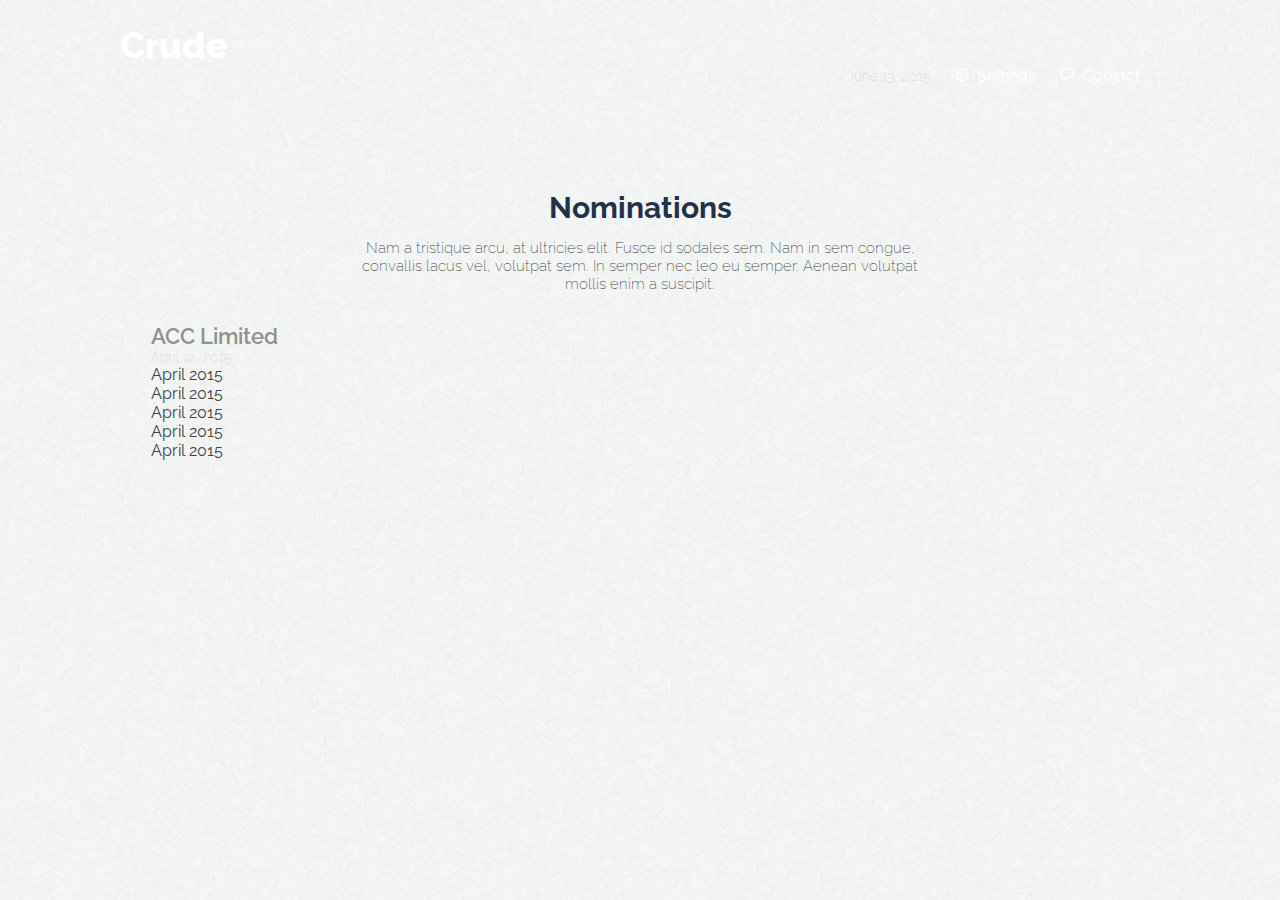
==== nom.html @ 81074019 "first up" ====
<html>
	<head>
		<link rel="stylesheet" type="text/css" href="styles/main.css">
		<link href='http://fonts.googleapis.com/css?family=Raleway:400,100,200,300,500,600,700,800' rel='stylesheet' type='text/css'>
	</head>
	<body>
		<header> 
			<div class="logo"> Crude</div>
			<div class="global-nav">
				<ul>
					<li class="date"> June 13, 2015</li>
					<li> <a><i class="icon-settings"></i>Settings</a></li>
					<li> <a><i class="icon-contact"></i>Contact</a> </li>
				<ul>
			</div>
		</header>
		<div class="hero">	
			&nbsp;
		</div>
		<div class="content">
			<div class="intro">
				<h2> Nominations</h2>
				<p>Nam a tristique arcu, at ultricies elit. Fusce id sodales sem. Nam in sem congue, convallis lacus vel, volutpat sem. In semper nec leo eu semper. Aenean volutpat mollis enim a suscipit. 
				</p>
			</div>
			<div class="noms">
				<h2>ACC Limited</h2>
				<span class="date"> April 12, 2015</span>

				<ul>
					<li> <span class="month">April 2015</span></li>
					<li> <span class="month">April 2015</span></li>
					<li> <span class="month">April 2015</span></li>
					<li> <span class="month">April 2015</span></li>
					<li> <span class="month">April 2015</span></li>	
				</ul>

			</div>
		</div>
		
	</body>

</html>
---- styles/main.css ----
/* Imports */
	@import 'grids/simple-gs.css';
	@import 'elements/icons.css';
	@import 'elements/form.css';

/* Global Stuff */

html, body, div, button, input, span, applet, object, iframe, h1, h2, h3, h4, h5, h6, p, blockquote, pre, a, abbr, acronym, address, big, cite, code, del, dfn, em, img, ins, kbd, q, s, samp, small, strike, strong, sub, sup, tt, var, b, u, i, center, dl, dt, dd, ol, ul, li, fieldset, form, label, legend, table, caption, tbody, tfoot, thead, tr, th, td, article, aside, canvas, details, embed, figure, figcaption, footer, header, hgroup, menu, nav, output, ruby, section, summary, time, mark, audio, video {
    border: 0 none;
    font: inherit;
    margin: 0;
    padding: 0;
    vertical-align: baseline;
    font-family: 'Raleway', sans-serif;
    font-weight: 400;
}
article, aside, details, figcaption, figure, footer, header, hgroup, menu, nav, section, main {
    display: block;
}
ul li { list-style-type: none; }
a { text-decoration: none; }

/* When we set a width, that element stays that width, despite padding or borders being applied. */
*, *:after, *:before {
	margin: 0;
  	-webkit-box-sizing: border-box;
  	-moz-box-sizing: border-box;
  	box-sizing: border-box;
}

.rounded { 
	-moz-border-radius: 4px;
    -webkit-border-radius: 4px;
    border-radius: 4px; /* future proofing */
	-khtml-border-radius: 4px; /* for old Konqueror browsers */
}

.shadow {
	-webkit-box-shadow: 7px 7px 11px 0px rgba(196,196,196,0.4);
	-moz-box-shadow: 7px 7px 11px 0px rgba(196,196,196,0.4);
	box-shadow: 7px 7px 11px 0px rgba(196,196,196,0.4);

}

/* Login */
.login {
	width: 410px;
	background: #fff;
	height: 400px;
	margin: 30px auto;
	border: 1px solid #c4c4c4;
	position: relative;
	padding: 30px 30px;
}

.login h2 {
	color: #243248;
	font-weight: 700;
	font-size: 26px;
	margin-bottom: 30px;

}

.input-list li {
	margin-bottom: 20px;
}

.actions {
	background: #F6e8c5;
	position: absolute;
	left: 0;
	bottom: 0;
	width: 100%;
	text-align: center;
	padding: 30px;
}

.actions ul li { font-size: 14px;}
.actions li a:hover {
	color: #D45449;
	border-bottom: 1px dotted #D45449; 
	padding-bottom: 4px;
}

.links {
	margin-top: 12px;
	padding-left: 18px;
}




/* HEADER */


header {
    height: 70px;
    margin: 0 auto;
    position: relative;
    z-index: 10;
    color: #fff;
    padding: 24px 0 20px 120px;
}

.global-nav{
	position: absolute;
	right: 120px;
}

.global-nav ul li, .actions ul li { 
	display: inline; 
	padding-right: 20px;
}

.global-nav ul li a, .actions ul li a {
	text-decoration: none;
	cursor: pointer;
}
.global-nav ul li a:hover { color: #FDBD62; }	

.global-nav i {
	padding-right: 8px;
	font-size: 14px;
}

.date {
	font-weight: 100;
	color: #c4c4c4;
	font-size: 14px;
}

.hero {
	position: absolute;
	width: 100%;
	height: 104px;
	top: 0;
	left: 0;
	background: url('../images/low-poly-texture.png') no-repeat -40 -1900 ;
	display: table;
	z-index: 2;
}

.content {
	width: 978px;
	margin: 0 auto;
}

.light { font-weight: 200; }

h1 {
	font-weight: 800;
	font-size: 58px;
}

body {
	background: url('../images/paper_fibers.png')
}

body>.content {
	margin-top: 120px;
	color: #424242;
}

h2 {
	font-weight: 600;
	font-size: 22px;
	color: #909090;
}

.logo {
	font-weight: 800;
	font-size: 36px;
}

.silo {
	background: #243248;
	height: 140px;
	padding: 14px;
}

.silo:hover {
	background: #FDBD62;
	cursor: pointer;
}

.silo i { font-size: 32px; color:#909090;}
.silo h2 { margin-top: 32px;}

.grid {
	margin-bottom: 30px;
}

.silo:hover h2, .silo:hover i { color:#424242;}

/* Nominations */

.intro {
	width: 600px;
	margin: 0 auto;
	text-align: center;
}

.intro h2 {
	font-weight: 700;
	font-size: 30px;
	color: #243248;
	margin-bottom: 14px;
}

.intro p {
	font-size: 15px;
	font-weight: 200;
}

.noms {
	margin: 30px 0;

}
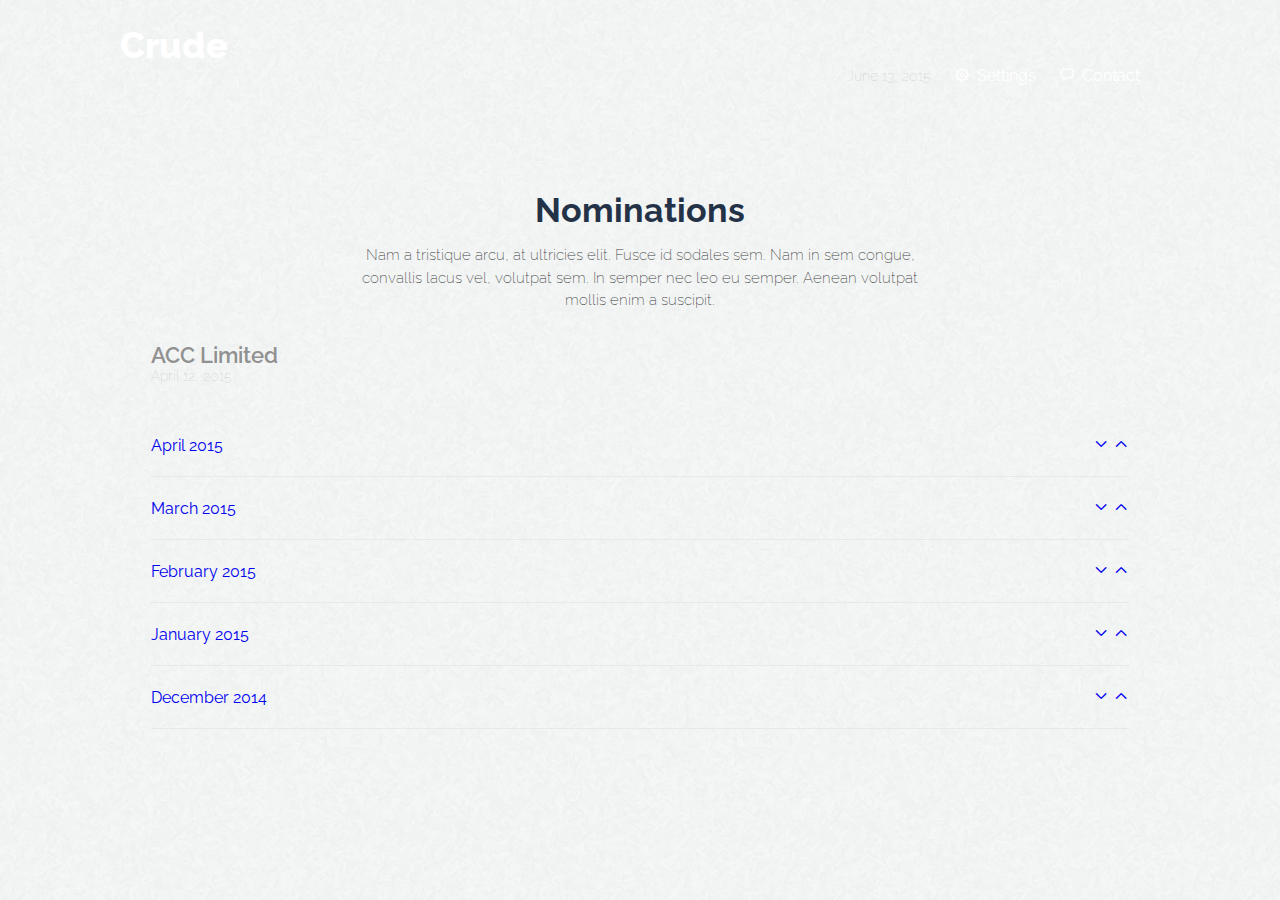
==== commit 54376e7f: "Noms updated" ====
--- a/nom.html
+++ b/nom.html
@@ -27,12 +27,52 @@
 				<h2>ACC Limited</h2>
 				<span class="date"> April 12, 2015</span>
 
-				<ul>
-					<li> <span class="month">April 2015</span></li>
-					<li> <span class="month">April 2015</span></li>
-					<li> <span class="month">April 2015</span></li>
-					<li> <span class="month">April 2015</span></li>
-					<li> <span class="month">April 2015</span></li>	
+				<ul class="noms-list">
+					<li> 
+						<a href="#" class="nom-header clearfix">
+							<div class="month">April 2015</div>
+							<div class="nom-reveal">
+								<span class="icon-arrow-down"></span>
+								<span class="icon-arrow-up hide"></span>
+							</div>
+						</a>
+					</li>
+					<li>
+						<a href="#" class="nom-header clearfix">
+							<div class="month">March 2015</div>
+							<div class="nom-reveal">
+								<span class="icon-arrow-down"></span>
+								<span class="icon-arrow-up hide"></span>
+							</div>
+						</a>
+					</li>
+					<li>
+						<a href="#" class="nom-header clearfix">
+							<div class="month">February 2015</div>
+							<div class="nom-reveal">
+								<span class="icon-arrow-down"></span>
+								<span class="icon-arrow-up hide"></span>
+							</div>
+						</a>
+					</li>
+					<li>
+						<a href="#" class="nom-header clearfix">
+							<div class="month">January 2015</div>
+							<div class="nom-reveal">
+								<span class="icon-arrow-down"></span>
+								<span class="icon-arrow-up hide"></span>
+							</div>
+						</a>
+					</li>
+					<li>
+						<a href="#" class="nom-header clearfix">
+							<div class="month">December 2014</div>
+							<div class="nom-reveal">
+								<span class="icon-arrow-down"></span>
+								<span class="icon-arrow-up hide"></span>
+							</div>
+						</a>
+					</li>	
 				</ul>
 
 			</div>
--- a/styles/main.css
+++ b/styles/main.css
@@ -41,6 +41,14 @@
 	-moz-box-shadow: 7px 7px 11px 0px rgba(196,196,196,0.4);
 	box-shadow: 7px 7px 11px 0px rgba(196,196,196,0.4);
 
+}
+
+.clearfix:after {
+    clear: both;
+    content: " ";
+    display: block;
+    height: 0;
+    visibility: hidden;
 }
 
 /* Login */
@@ -136,7 +144,7 @@
 	height: 104px;
 	top: 0;
 	left: 0;
-	background: url('../images/low-poly-texture.png') no-repeat -40 -1900 ;
+	background: url('../images/low-poly-texture.png') no-repeat 0 -264 ;
 	display: table;
 	z-index: 2;
 }
@@ -203,7 +211,7 @@
 
 .intro h2 {
 	font-weight: 700;
-	font-size: 30px;
+	font-size: 34px;
 	color: #243248;
 	margin-bottom: 14px;
 }
@@ -211,12 +219,24 @@
 .intro p {
 	font-size: 15px;
 	font-weight: 200;
-}
-
-.noms {
-	margin: 30px 0;
-
-}
-
-
-
+	line-height: 150%;
+}
+
+.noms { margin: 30px 0;}
+.noms-list { margin-top: 30px;}
+.noms-list li { border-bottom: 1px solid #e8e8e8;}
+.nom-header { 
+	display: block;
+    padding: 22px 0 21px;
+    position: relative;
+}
+.nom-reveal {
+	position: absolute;
+    right: 0;
+    top: 22px;
+}
+
+
+
+
+
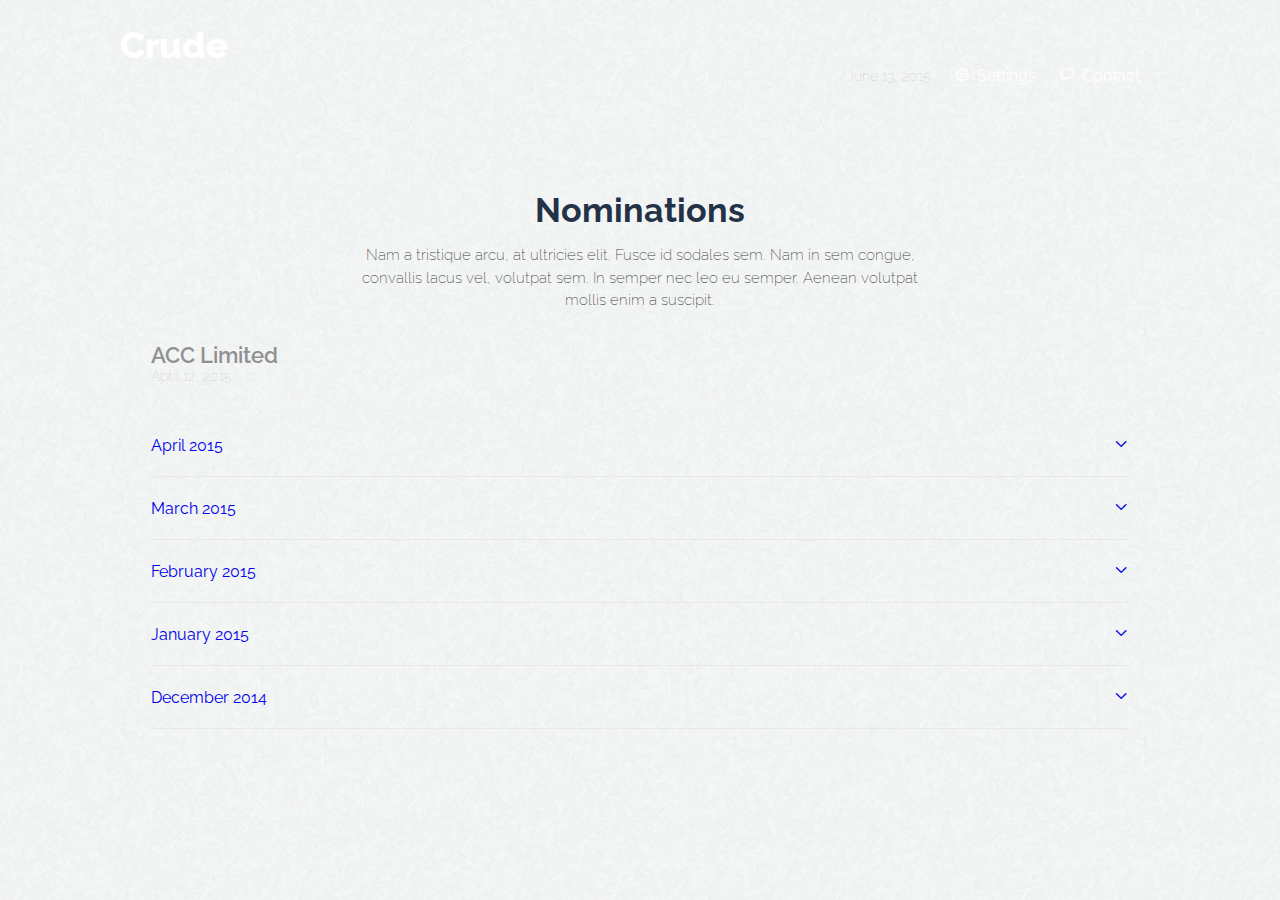
==== commit d8e0f724: "more nom updates" ====
--- a/nom.html
+++ b/nom.html
@@ -1,7 +1,10 @@
 <html>
 	<head>
+		<script src="https://ajax.googleapis.com/ajax/libs/jquery/2.1.3/jquery.min.js"></script>
+		<script src="scripts/behaviors.js"></script>
 		<link rel="stylesheet" type="text/css" href="styles/main.css">
 		<link href='http://fonts.googleapis.com/css?family=Raleway:400,100,200,300,500,600,700,800' rel='stylesheet' type='text/css'>
+
 	</head>
 	<body>
 		<header> 
@@ -23,7 +26,7 @@
 				<p>Nam a tristique arcu, at ultricies elit. Fusce id sodales sem. Nam in sem congue, convallis lacus vel, volutpat sem. In semper nec leo eu semper. Aenean volutpat mollis enim a suscipit. 
 				</p>
 			</div>
-			<div class="noms">
+			<div class="nominations">
 				<h2>ACC Limited</h2>
 				<span class="date"> April 12, 2015</span>
 
@@ -36,6 +39,27 @@
 								<span class="icon-arrow-up hide"></span>
 							</div>
 						</a>
+						<div class="noms hide">
+							<div class="nom-actions">
+								action1,2,3 
+							</div>
+							<ul>
+								<li> 
+									<div class="nom">
+										<table>
+											<tr>
+												<td>
+													<span class=""> NR20142003V01</span>
+													
+												</td>
+											</tr>
+										</table>
+									one |NR201... Origin (Area, Contact Point, Nomination Type, ) Crude Type, Status( Approved, Submitted ),  Destination( Connection Point, Account of, Nom type, Outgoing Volume)
+									</div>
+								</li>
+								<li> two</li>
+							</ul>
+						</div>
 					</li>
 					<li>
 						<a href="#" class="nom-header clearfix">
@@ -45,6 +69,9 @@
 								<span class="icon-arrow-up hide"></span>
 							</div>
 						</a>
+						<div class="noms hide">
+							Blahkjkgkgkcgakkcbkbsackbkscg
+						</div>
 					</li>
 					<li>
 						<a href="#" class="nom-header clearfix">
--- a/styles/main.css
+++ b/styles/main.css
@@ -50,6 +50,8 @@
     height: 0;
     visibility: hidden;
 }
+
+.hide { display: none; }
 
 /* Login */
 .login {
@@ -222,21 +224,24 @@
 	line-height: 150%;
 }
 
-.noms { margin: 30px 0;}
+.nominations { margin: 30px 0;}
 .noms-list { margin-top: 30px;}
 .noms-list li { border-bottom: 1px solid #e8e8e8;}
 .nom-header { 
 	display: block;
-    padding: 22px 0 21px;
-    position: relative;
+	padding: 22px 0 21px;
+	position: relative;
 }
 .nom-reveal {
 	position: absolute;
-    right: 0;
-    top: 22px;
-}
-
-
-
-
-
+	right: 0;
+	top: 22px;
+}
+.nom {
+	background: #fff;
+}
+
+
+
+
+
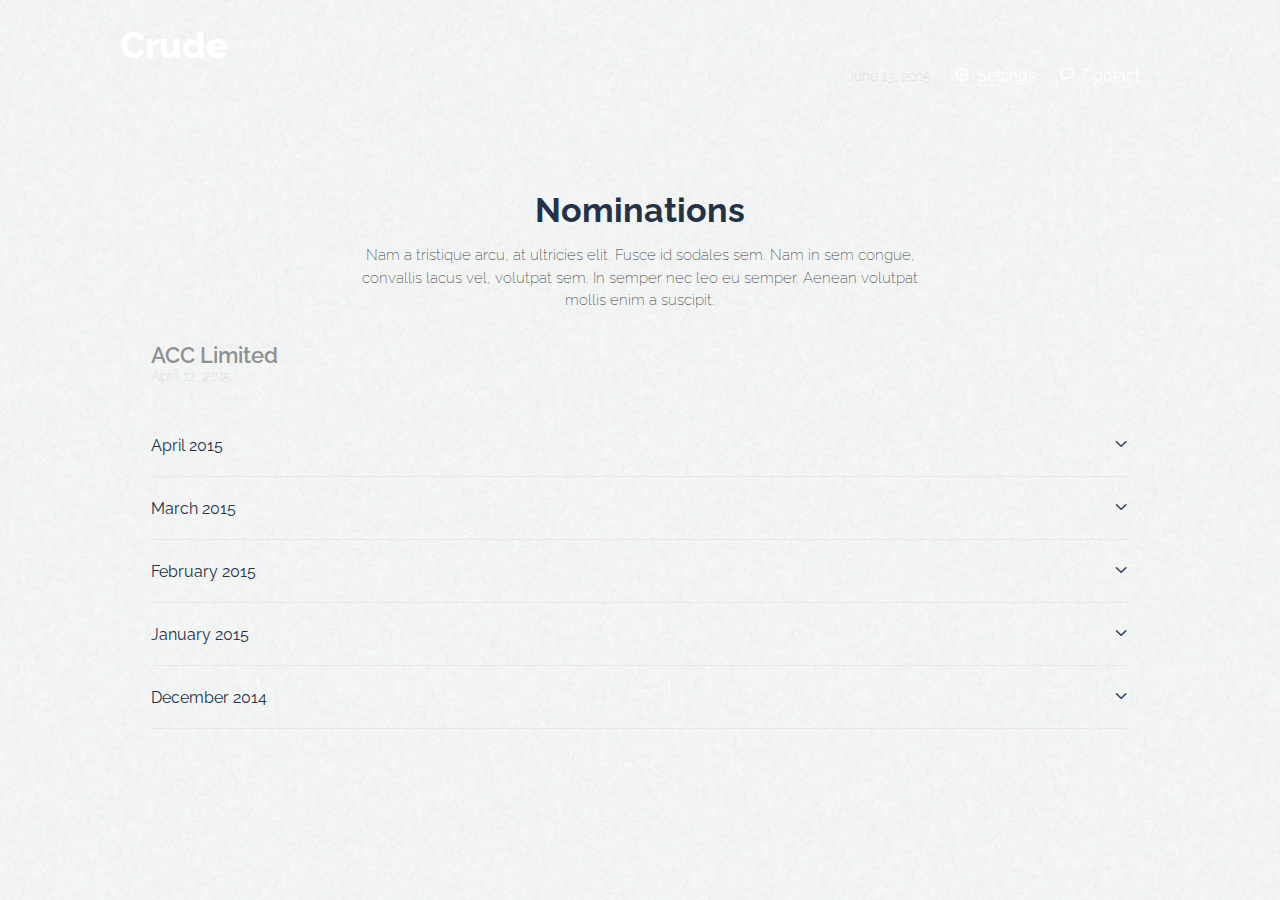
==== commit 8c6ee604: "done" ====
--- a/nom.html
+++ b/nom.html
@@ -41,23 +41,198 @@
 						</a>
 						<div class="noms hide">
 							<div class="nom-actions">
-								action1,2,3 
+								 <ul>
+								 	<li class="rounded"><span class="icon-repeat"></span>Revise</li>
+								 	<li class="rounded"><span class="icon-check"></span>Approve</li>
+								 	<li class="rounded"><span class="icon-trash"></span>Delete</li>
+								 </ul>
+
 							</div>
 							<ul>
 								<li> 
 									<div class="nom">
-										<table>
-											<tr>
-												<td>
-													<span class=""> NR20142003V01</span>
-													
-												</td>
-											</tr>
-										</table>
-									one |NR201... Origin (Area, Contact Point, Nomination Type, ) Crude Type, Status( Approved, Submitted ),  Destination( Connection Point, Account of, Nom type, Outgoing Volume)
-									</div>
-								</li>
-								<li> two</li>
+										<table width="100%" border="0" cellpadding="0" cellspacing="0" class="nom">
+										  <tr>
+										    <td rowspan="4" class="select">
+										    	
+										        	<input type="checkbox" name="checkbox" id="checkbox" />
+										    		<label for="checkbox"></label>
+										      
+										    </td>
+										    <td colspan="9">
+										      <h3 class="nomid">NR20142003V01</h3>
+										      <div class="nom-deets"> 
+										        <span class="type">LT SWT</span><span class="status rounded">APPROVED</span>
+										      </div>
+										    </td>
+										  </tr>
+										  <tr>
+										    <td colspan="4"><h4>ORIGIN</h4><hr /></td>
+										    <td rowspan="3" class="spacer">&nbsp;</td>
+										    <td colspan="4"><h4>DESTINATION</h4><hr /></td>
+										  </tr>
+										  <tr>
+										    <td class="label">Area:</td>
+										    <td class="value">Alexander Station</td>
+										    <td class="label">Nomination Type:</td>
+										    <td class="value">Standard</td>
+										    <td class="label">Connection Point:</td>
+										    <td class="value">Dore - Musket Rail</td>
+										    <td class="label">Nomination type:</td>
+										    <td class="value">Standard</td>
+										  </tr>
+										  <tr>
+										    <td class="label">Contact Point:</td>
+										    <td class="value">Dore - Musket Rail</td>
+										    <td class="value">&nbsp;</td>
+										    <td class="value">&nbsp;</td>
+										    <td class="label">Account of:<br /></td>
+										    <td class="value">--</td>
+										    <td class="label">Outgoing Volume:</td>
+										    <td class="value">1,000.00</td>
+										  </tr>
+										  
+										</table>
+									</div>
+								</li>
+								<li>
+									<div class="nom">
+										<table width="100%" border="0" cellpadding="0" cellspacing="0" class="nom">
+										  <tr>
+										    <td rowspan="4" class="select">
+										    	
+										        	<input type="checkbox" name="checkbox" id="checkbox" />
+										    		<label for="checkbox"></label>
+										      
+										    </td>
+										    <td colspan="9">
+										      <h3 class="nomid">NR20142003V01</h3>
+										      <div class="nom-deets"> 
+										        <span class="type">LT SWT</span><span class="status rounded">APPROVED</span>
+										      </div>
+										    </td>
+										  </tr>
+										  <tr>
+										    <td colspan="4"><h4>ORIGIN</h4><hr /></td>
+										    <td rowspan="3" class="spacer">&nbsp;</td>
+										    <td colspan="4"><h4>DESTINATION</h4><hr /></td>
+										  </tr>
+										  <tr>
+										    <td class="label">Area:</td>
+										    <td class="value">Alexander Station</td>
+										    <td class="label">Nomination Type:</td>
+										    <td class="value">Standard</td>
+										    <td class="label">Connection Point:</td>
+										    <td class="value">Dore - Musket Rail</td>
+										    <td class="label">Nomination type:</td>
+										    <td class="value">Standard</td>
+										  </tr>
+										  <tr>
+										    <td class="label">Contact Point:</td>
+										    <td class="value">Dore - Musket Rail</td>
+										    <td class="value">&nbsp;</td>
+										    <td class="value">&nbsp;</td>
+										    <td class="label">Account of:<br /></td>
+										    <td class="value">--</td>
+										    <td class="label">Outgoing Volume:</td>
+										    <td class="value">1,000.00</td>
+										  </tr>
+										  
+										</table>
+									</div>
+								</li>
+								<li> 
+									<div class="nom">
+										<table width="100%" border="0" cellpadding="0" cellspacing="0" class="nom">
+										  <tr>
+										    <td rowspan="4" class="select">
+										    	
+										        	<input type="checkbox" name="checkbox" id="checkbox" />
+										    		<label for="checkbox"></label>
+										      
+										    </td>
+										    <td colspan="9">
+										      <h3 class="nomid">NR20142003V01</h3>
+										      <div class="nom-deets"> 
+										        <span class="type">LT SWT</span><span class="status rounded">APPROVED</span>
+										      </div>
+										    </td>
+										  </tr>
+										  <tr>
+										    <td colspan="4"><h4>ORIGIN</h4><hr /></td>
+										    <td rowspan="3" class="spacer">&nbsp;</td>
+										    <td colspan="4"><h4>DESTINATION</h4><hr /></td>
+										  </tr>
+										  <tr>
+										    <td class="label">Area:</td>
+										    <td class="value">Alexander Station</td>
+										    <td class="label">Nomination Type:</td>
+										    <td class="value">Standard</td>
+										    <td class="label">Connection Point:</td>
+										    <td class="value">Dore - Musket Rail</td>
+										    <td class="label">Nomination type:</td>
+										    <td class="value">Standard</td>
+										  </tr>
+										  <tr>
+										    <td class="label">Contact Point:</td>
+										    <td class="value">Dore - Musket Rail</td>
+										    <td class="value">&nbsp;</td>
+										    <td class="value">&nbsp;</td>
+										    <td class="label">Account of:<br /></td>
+										    <td class="value">--</td>
+										    <td class="label">Outgoing Volume:</td>
+										    <td class="value">1,000.00</td>
+										  </tr>
+										  
+										</table>
+									</div>
+								</li>
+								<li> 
+									<div class="nom">
+										<table width="100%" border="0" cellpadding="0" cellspacing="0" class="nom">
+										  <tr>
+										    <td rowspan="4" class="select">
+										    	
+										        	<input type="checkbox" name="checkbox" id="checkbox" />
+										    		<label for="checkbox"></label>
+										      
+										    </td>
+										    <td colspan="9">
+										      <h3 class="nomid">NR20142003V01</h3>
+										      <div class="nom-deets"> 
+										        <span class="type">LT SWT</span><span class="status rounded">APPROVED</span>
+										      </div>
+										    </td>
+										  </tr>
+										  <tr>
+										    <td colspan="4"><h4>ORIGIN</h4><hr /></td>
+										    <td rowspan="3" class="spacer">&nbsp;</td>
+										    <td colspan="4"><h4>DESTINATION</h4><hr /></td>
+										  </tr>
+										  <tr>
+										    <td class="label">Area:</td>
+										    <td class="value">Alexander Station</td>
+										    <td class="label">Nomination Type:</td>
+										    <td class="value">Standard</td>
+										    <td class="label">Connection Point:</td>
+										    <td class="value">Dore - Musket Rail</td>
+										    <td class="label">Nomination type:</td>
+										    <td class="value">Standard</td>
+										  </tr>
+										  <tr>
+										    <td class="label">Contact Point:</td>
+										    <td class="value">Dore - Musket Rail</td>
+										    <td class="value">&nbsp;</td>
+										    <td class="value">&nbsp;</td>
+										    <td class="label">Account of:<br /></td>
+										    <td class="value">--</td>
+										    <td class="label">Outgoing Volume:</td>
+										    <td class="value">1,000.00</td>
+										  </tr>
+										  
+										</table>
+									</div>
+								</li>
 							</ul>
 						</div>
 					</li>
@@ -70,7 +245,202 @@
 							</div>
 						</a>
 						<div class="noms hide">
-							Blahkjkgkgkcgakkcbkbsackbkscg
+							
+							<div class="nom-actions">
+								 <ul>
+								 	<li class="rounded"><span class="icon-repeat"></span>Revise</li>
+								 	<li class="rounded"><span class="icon-check"></span>Approve</li>
+								 	<li class="rounded"><span class="icon-trash"></span>Delete</li>
+								 </ul>
+
+							</div>
+							<ul>
+								<li> 
+									<div class="nom">
+										<table width="100%" border="0" cellpadding="0" cellspacing="0" class="nom">
+										  <tr>
+										    <td rowspan="4" class="select">
+										    	
+										        	<input type="checkbox" name="checkbox" id="checkbox" />
+										    		<label for="checkbox"></label>
+										      
+										    </td>
+										    <td colspan="9">
+										      <h3 class="nomid">NR20142003V01</h3>
+										      <div class="nom-deets"> 
+										        <span class="type">LT SWT</span><span class="status rounded">APPROVED</span>
+										      </div>
+										    </td>
+										  </tr>
+										  <tr>
+										    <td colspan="4"><h4>ORIGIN</h4><hr /></td>
+										    <td rowspan="3" class="spacer">&nbsp;</td>
+										    <td colspan="4"><h4>DESTINATION</h4><hr /></td>
+										  </tr>
+										  <tr>
+										    <td class="label">Area:</td>
+										    <td class="value">Alexander Station</td>
+										    <td class="label">Nomination Type:</td>
+										    <td class="value">Standard</td>
+										    <td class="label">Connection Point:</td>
+										    <td class="value">Dore - Musket Rail</td>
+										    <td class="label">Nomination type:</td>
+										    <td class="value">Standard</td>
+										  </tr>
+										  <tr>
+										    <td class="label">Contact Point:</td>
+										    <td class="value">Dore - Musket Rail</td>
+										    <td class="value">&nbsp;</td>
+										    <td class="value">&nbsp;</td>
+										    <td class="label">Account of:<br /></td>
+										    <td class="value">--</td>
+										    <td class="label">Outgoing Volume:</td>
+										    <td class="value">1,000.00</td>
+										  </tr>
+										  
+										</table>
+									</div>
+								</li>
+								<li>
+									<div class="nom">
+										<table width="100%" border="0" cellpadding="0" cellspacing="0" class="nom">
+										  <tr>
+										    <td rowspan="4" class="select">
+										    	
+										        	<input type="checkbox" name="checkbox" id="checkbox" />
+										    		<label for="checkbox"></label>
+										      
+										    </td>
+										    <td colspan="9">
+										      <h3 class="nomid">NR20142003V01</h3>
+										      <div class="nom-deets"> 
+										        <span class="type">LT SWT</span><span class="status rounded">APPROVED</span>
+										      </div>
+										    </td>
+										  </tr>
+										  <tr>
+										    <td colspan="4"><h4>ORIGIN</h4><hr /></td>
+										    <td rowspan="3" class="spacer">&nbsp;</td>
+										    <td colspan="4"><h4>DESTINATION</h4><hr /></td>
+										  </tr>
+										  <tr>
+										    <td class="label">Area:</td>
+										    <td class="value">Alexander Station</td>
+										    <td class="label">Nomination Type:</td>
+										    <td class="value">Standard</td>
+										    <td class="label">Connection Point:</td>
+										    <td class="value">Dore - Musket Rail</td>
+										    <td class="label">Nomination type:</td>
+										    <td class="value">Standard</td>
+										  </tr>
+										  <tr>
+										    <td class="label">Contact Point:</td>
+										    <td class="value">Dore - Musket Rail</td>
+										    <td class="value">&nbsp;</td>
+										    <td class="value">&nbsp;</td>
+										    <td class="label">Account of:<br /></td>
+										    <td class="value">--</td>
+										    <td class="label">Outgoing Volume:</td>
+										    <td class="value">1,000.00</td>
+										  </tr>
+										  
+										</table>
+									</div>
+								</li>
+								<li> 
+									<div class="nom">
+										<table width="100%" border="0" cellpadding="0" cellspacing="0" class="nom">
+										  <tr>
+										    <td rowspan="4" class="select">
+										    	
+										        	<input type="checkbox" name="checkbox" id="checkbox" />
+										    		<label for="checkbox"></label>
+										      
+										    </td>
+										    <td colspan="9">
+										      <h3 class="nomid">NR20142003V01</h3>
+										      <div class="nom-deets"> 
+										        <span class="type">LT SWT</span><span class="status rounded">APPROVED</span>
+										      </div>
+										    </td>
+										  </tr>
+										  <tr>
+										    <td colspan="4"><h4>ORIGIN</h4><hr /></td>
+										    <td rowspan="3" class="spacer">&nbsp;</td>
+										    <td colspan="4"><h4>DESTINATION</h4><hr /></td>
+										  </tr>
+										  <tr>
+										    <td class="label">Area:</td>
+										    <td class="value">Alexander Station</td>
+										    <td class="label">Nomination Type:</td>
+										    <td class="value">Standard</td>
+										    <td class="label">Connection Point:</td>
+										    <td class="value">Dore - Musket Rail</td>
+										    <td class="label">Nomination type:</td>
+										    <td class="value">Standard</td>
+										  </tr>
+										  <tr>
+										    <td class="label">Contact Point:</td>
+										    <td class="value">Dore - Musket Rail</td>
+										    <td class="value">&nbsp;</td>
+										    <td class="value">&nbsp;</td>
+										    <td class="label">Account of:<br /></td>
+										    <td class="value">--</td>
+										    <td class="label">Outgoing Volume:</td>
+										    <td class="value">1,000.00</td>
+										  </tr>
+										  
+										</table>
+									</div>
+								</li>
+								<li> 
+									<div class="nom">
+										<table width="100%" border="0" cellpadding="0" cellspacing="0" class="nom">
+										  <tr>
+										    <td rowspan="4" class="select">
+										    	
+										        	<input type="checkbox" name="checkbox" id="checkbox" />
+										    		<label for="checkbox"></label>
+										      
+										    </td>
+										    <td colspan="9">
+										      <h3 class="nomid">NR20142003V01</h3>
+										      <div class="nom-deets"> 
+										        <span class="type">LT SWT</span><span class="status rounded">APPROVED</span>
+										      </div>
+										    </td>
+										  </tr>
+										  <tr>
+										    <td colspan="4"><h4>ORIGIN</h4><hr /></td>
+										    <td rowspan="3" class="spacer">&nbsp;</td>
+										    <td colspan="4"><h4>DESTINATION</h4><hr /></td>
+										  </tr>
+										  <tr>
+										    <td class="label">Area:</td>
+										    <td class="value">Alexander Station</td>
+										    <td class="label">Nomination Type:</td>
+										    <td class="value">Standard</td>
+										    <td class="label">Connection Point:</td>
+										    <td class="value">Dore - Musket Rail</td>
+										    <td class="label">Nomination type:</td>
+										    <td class="value">Standard</td>
+										  </tr>
+										  <tr>
+										    <td class="label">Contact Point:</td>
+										    <td class="value">Dore - Musket Rail</td>
+										    <td class="value">&nbsp;</td>
+										    <td class="value">&nbsp;</td>
+										    <td class="label">Account of:<br /></td>
+										    <td class="value">--</td>
+										    <td class="label">Outgoing Volume:</td>
+										    <td class="value">1,000.00</td>
+										  </tr>
+										  
+										</table>
+									</div>
+								</li>
+							</ul>
+						
 						</div>
 					</li>
 					<li>
--- a/styles/main.css
+++ b/styles/main.css
@@ -224,9 +224,15 @@
 	line-height: 150%;
 }
 
+
+/*** NOMINATIONS *****/
+
 .nominations { margin: 30px 0;}
 .noms-list { margin-top: 30px;}
 .noms-list li { border-bottom: 1px solid #e8e8e8;}
+.noms ul li { margin-bottom: 2px; }
+.month, .nom-reveal { color: #243248;}
+.month:hover, .nom-reveal:hover { color: #FDBD62;}
 .nom-header { 
 	display: block;
 	padding: 22px 0 21px;
@@ -237,11 +243,97 @@
 	right: 0;
 	top: 22px;
 }
-.nom {
+.nom { 
 	background: #fff;
-}
-
-
-
-
-
+	padding: 8px;
+}
+.nom h4 {
+	color: #d4d4d4;
+	font-weight: 600;
+	font-size: 10px;
+}
+.nom hr {
+    border: 0;
+    height: 0;
+    border-top: 1px solid rgba(0, 0, 0, 0.1);
+    border-bottom: 1px solid rgba(255, 255, 255, 0.3);
+    margin-bottom: 6px;
+}
+
+.nom-actions {
+	margin: 0 0 24px 680px;
+}
+.nom-actions ul li { 
+	display: inline;
+	font-size: 13px;
+	font-weight: 600;
+	margin-right: 12px;
+	border: 1px solid #424242;
+	padding: 2px 8px;
+}
+
+.nom-actions span{
+	padding-right: 6px;
+}
+.nom-actions ul li:hover {
+	background-color: #FDBD62;
+	cursor: pointer;
+	color: #fff;
+	border: 1px solid #FDBD62;
+
+
+}
+
+.nom .label {
+	color: #c4c4c4;
+	font-weight: 300;
+	font-size: 12px;
+	text-align: right;
+	padding-right: 8px;
+	width: 120px;	
+}
+
+.nom .value {
+	color: #424242;
+	font-weight: 500;
+	font-size: 12px;
+}
+
+.nom-deets {
+	padding-left:12px;
+	display:inline-block;
+	
+}
+
+.nomid { 
+	font-weight: 700;
+	font-size: 14px;
+	margin-bottom: 6px;
+	display:inline-block;
+}
+.spacer {
+	width: 120px;
+}
+
+.type { 
+	font-size: 12px;
+	padding: 2px 12px 0 0; 
+}
+
+.status{ 
+	font-size:10px;
+	font-weight:700;
+	padding:2px 8px;
+	background: #096;
+	color: #fff;
+}
+.select {	
+	padding-right: 20px;
+}
+
+
+
+
+
+
+
